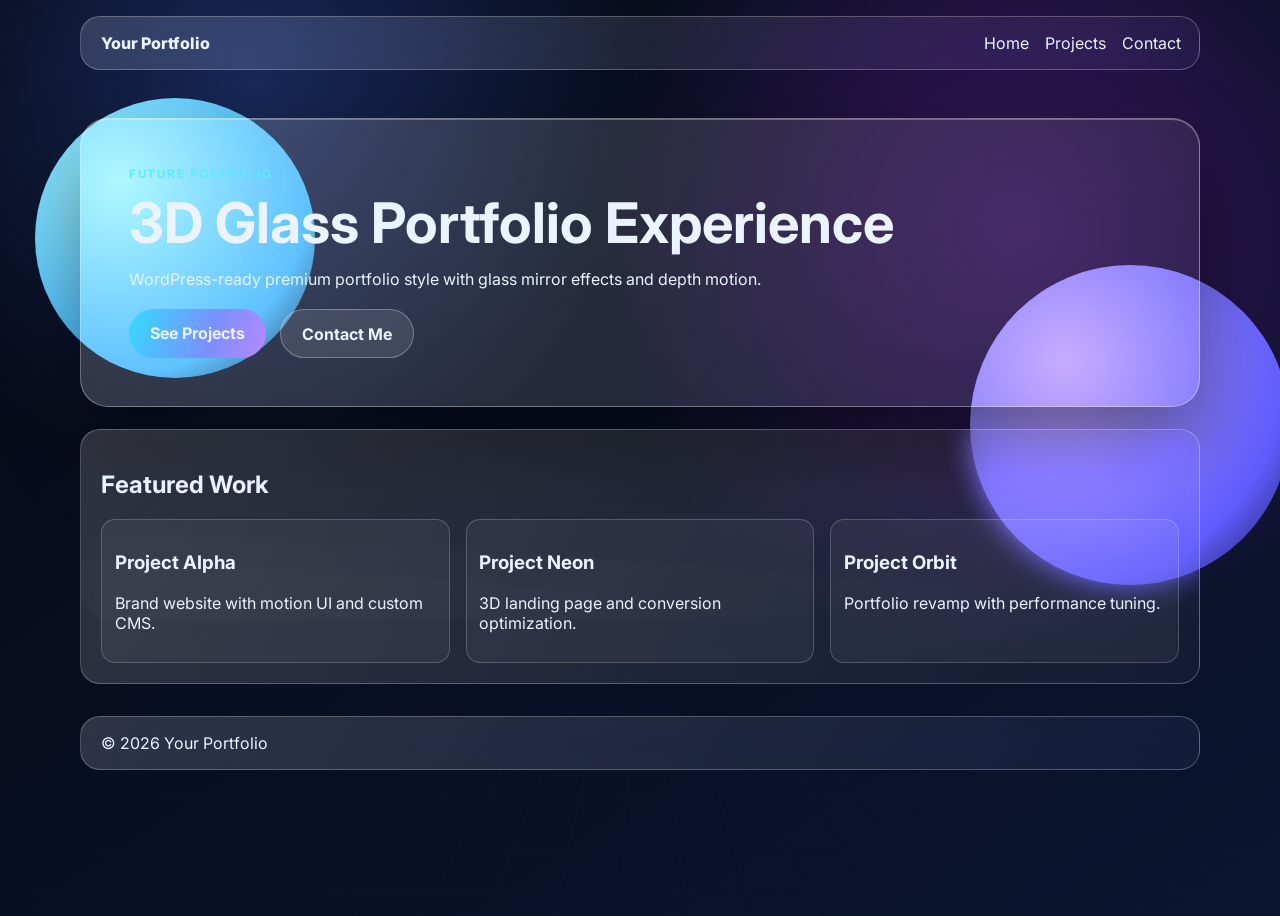
==== preview.html @ 579a9be7 "Convert project into complete WordPress glass portfolio theme" ====
<!doctype html>
<html lang="en">
<head>
  <meta charset="UTF-8" />
  <meta name="viewport" content="width=device-width, initial-scale=1.0" />
  <title>Glassfolio 3D Theme Preview</title>
  <link rel="preconnect" href="https://fonts.googleapis.com" />
  <link rel="preconnect" href="https://fonts.gstatic.com" crossorigin />
  <link href="https://fonts.googleapis.com/css2?family=Inter:wght@400;600;800&display=swap" rel="stylesheet" />
  <link rel="stylesheet" href="assets/css/theme.css" />
</head>
<body>
  <header class="site-header glass-shell">
    <div class="container nav-wrap">
      <a class="brand" href="#">Your Portfolio</a>
      <ul class="nav-menu"><li>Home</li><li>Projects</li><li>Contact</li></ul>
    </div>
  </header>
  <div class="scene-bg"></div>
  <main class="page-main" id="hero">
    <div class="orb orb-1"></div>
    <div class="orb orb-2"></div>
    <section class="glass-panel" id="panel">
      <p class="tag">FUTURE PORTFOLIO</p>
      <h1>3D Glass Portfolio Experience</h1>
      <p>WordPress-ready premium portfolio style with glass mirror effects and depth motion.</p>
      <div class="cta-row"><a class="btn btn-primary">See Projects</a><a class="btn btn-ghost">Contact Me</a></div>
    </section>
    <section class="content-section glass-shell">
      <h2>Featured Work</h2>
      <div class="cards-grid">
        <article class="project-card"><a class="project-link"><h3>Project Alpha</h3><p>Brand website with motion UI and custom CMS.</p></a></article>
        <article class="project-card"><a class="project-link"><h3>Project Neon</h3><p>3D landing page and conversion optimization.</p></a></article>
        <article class="project-card"><a class="project-link"><h3>Project Orbit</h3><p>Portfolio revamp with performance tuning.</p></a></article>
      </div>
    </section>
  </main>
  <footer class="site-footer glass-shell"><p style="margin:0;padding:1rem 1.25rem;">© 2026 Your Portfolio</p></footer>
  <script src="assets/js/theme.js"></script>
</body>
</html>
---- assets/css/theme.css ----
:root {
  --bg-dark: #060915;
  --bg-mid: #0b1530;
  --cyan: #60e8ff;
  --text: #ebf3ff;
}

* { box-sizing: border-box; }

body {
  margin: 0;
  min-height: 100vh;
  font-family: "Inter", system-ui, -apple-system, Segoe UI, Roboto, sans-serif;
  color: var(--text);
  background: radial-gradient(circle at 20% 10%, #182959, transparent 30%),
    radial-gradient(circle at 80% 25%, #37175e, transparent 35%),
    linear-gradient(145deg, var(--bg-dark), var(--bg-mid));
}

a { color: inherit; text-decoration: none; }

.container {
  width: min(1120px, 92vw);
  margin: 0 auto;
}

.glass-shell {
  background: linear-gradient(120deg, rgba(255, 255, 255, 0.16), rgba(255, 255, 255, 0.04));
  border: 1px solid rgba(255, 255, 255, 0.25);
  backdrop-filter: blur(14px) saturate(1.25);
  -webkit-backdrop-filter: blur(14px) saturate(1.25);
  border-radius: 20px;
}

.site-header,
.site-footer {
  position: relative;
  z-index: 10;
  width: min(1120px, 92vw);
  margin: 1rem auto;
}

.nav-wrap {
  display: flex;
  justify-content: space-between;
  align-items: center;
  padding: 1rem 1.25rem;
}

.brand { font-weight: 800; }

.nav-menu {
  display: flex;
  gap: 1rem;
  list-style: none;
  margin: 0;
  padding: 0;
}

.scene-bg {
  position: fixed;
  inset: 0;
  background-image: linear-gradient(rgba(255, 255, 255, 0.06) 1px, transparent 1px),
    linear-gradient(90deg, rgba(255, 255, 255, 0.06) 1px, transparent 1px);
  background-size: 52px 52px;
  mask-image: radial-gradient(circle at center, black 20%, transparent 80%);
  opacity: 0.22;
  transform: perspective(900px) rotateX(58deg) scale(1.8);
  transform-origin: center 120%;
}

.page-main {
  position: relative;
  z-index: 2;
  width: min(1120px, 92vw);
  margin: 0 auto 2rem;
  display: grid;
  gap: 1.4rem;
  perspective: 1200px;
}

.orb { position: absolute; border-radius: 50%; mix-blend-mode: screen; animation: float 8s ease-in-out infinite; }
.orb-1 { width: 280px; height: 280px; top: 2%; left: -4%; background: radial-gradient(circle at 30% 30%, #9ef7ff, #42b6ff 70%, transparent); }
.orb-2 { width: 320px; height: 320px; right: -8%; top: 30%; background: radial-gradient(circle at 30% 30%, #c3a7ff, #5f5dff 70%, transparent); animation-delay: -2.5s; }

.glass-panel {
  margin-top: 2rem;
  position: relative;
  padding: clamp(1.4rem, 4vw, 3rem);
  border-radius: 28px;
  background: linear-gradient(120deg, rgba(255, 255, 255, 0.18), rgba(255, 255, 255, 0.06));
  border: 1px solid rgba(255, 255, 255, 0.35);
  box-shadow: 0 35px 80px rgba(0, 0, 0, 0.45), inset 0 1px 0 rgba(255, 255, 255, 0.3);
  transform-style: preserve-3d;
  transition: transform 180ms ease-out;
}

.glass-panel::after {
  content: "";
  position: absolute;
  inset: auto 0 0;
  top: calc(100% + 14px);
  height: 70%;
  transform: scaleY(-1);
  opacity: 0.28;
  filter: blur(2px);
  background: inherit;
  border-radius: inherit;
  mask-image: linear-gradient(to bottom, rgba(0, 0, 0, 0.4), transparent 75%);
}

.tag { margin: 0; font-size: 0.72rem; letter-spacing: 0.15em; color: var(--cyan); font-weight: 700; }
h1 { margin: .8rem 0 1rem; font-size: clamp(1.8rem, 5vw, 3.5rem); line-height: 1.05; }

.cta-row { display: flex; gap: .9rem; margin-top: 1.3rem; }
.btn { border-radius: 999px; padding: .82rem 1.3rem; font-weight: 700; }
.btn-primary { background: linear-gradient(110deg, #34dbff, #7b8fff 60%, #b788ff); }
.btn-ghost { background: rgba(255, 255, 255, 0.1); border: 1px solid rgba(255, 255, 255, 0.3); }

.content-section { padding: 1.25rem; }
.cards-grid { display: grid; grid-template-columns: repeat(auto-fit, minmax(240px, 1fr)); gap: 1rem; }
.project-card { background: rgba(255,255,255,.05); border: 1px solid rgba(255,255,255,.2); border-radius: 14px; overflow: hidden; }
.project-link { display: block; padding: .8rem; }
.project-thumb img, .single-thumb img { width: 100%; height: auto; display: block; border-radius: 10px; }
.simple-layout { padding-top: 1rem; }
.site-footer p { margin: 0; padding: 1rem 1.25rem; }

@keyframes float { 0%, 100% { transform: translateY(0); } 50% { transform: translateY(-20px); } }

@media (max-width: 760px) {
  .nav-wrap { flex-direction: column; gap: .5rem; }
  .cta-row { flex-direction: column; }
}
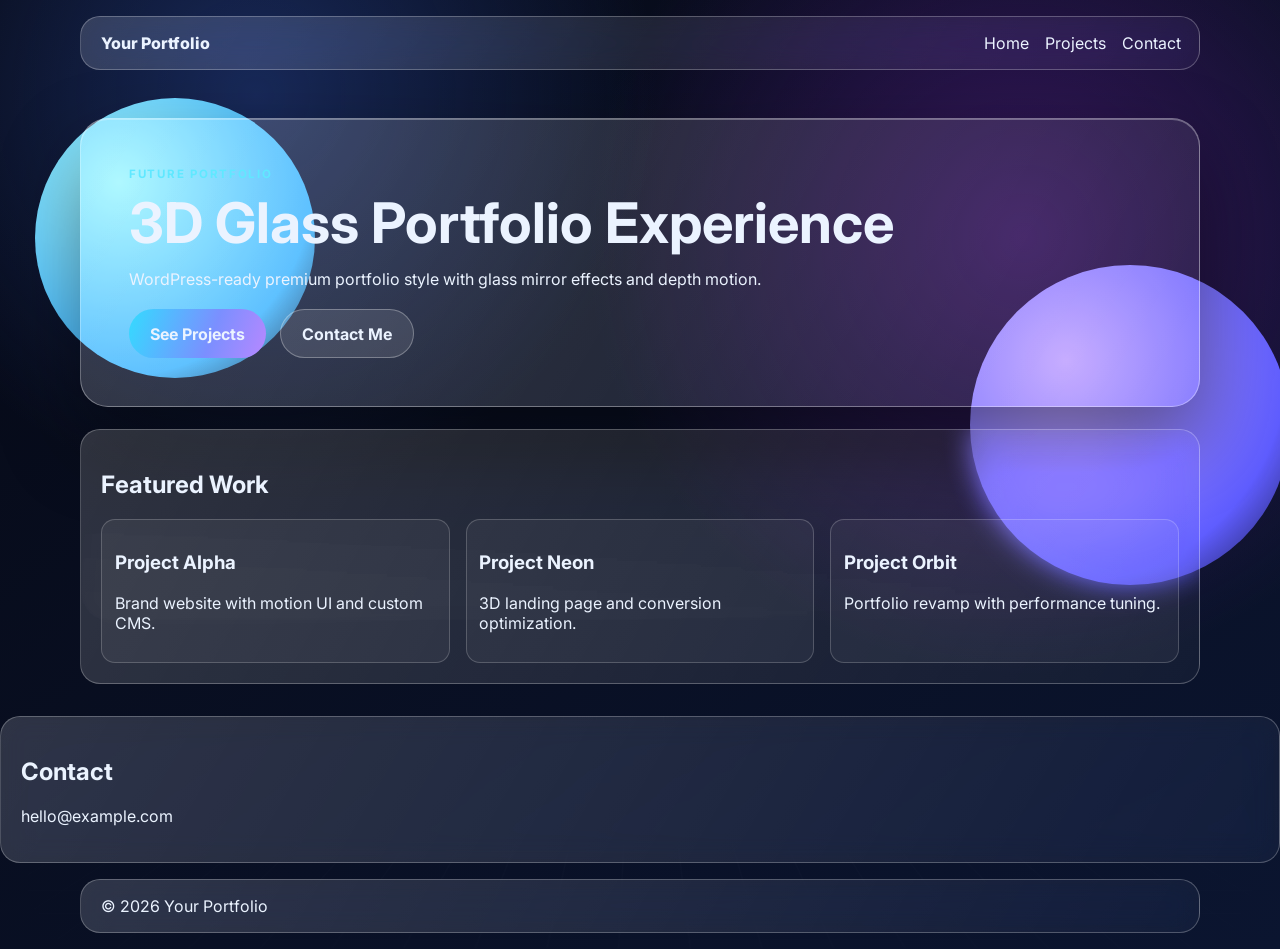
==== commit 49dd898d: "Fix glass overlay blocking CTA button clicks" ====
--- a/preview.html
+++ b/preview.html
@@ -24,9 +24,9 @@
       <p class="tag">FUTURE PORTFOLIO</p>
       <h1>3D Glass Portfolio Experience</h1>
       <p>WordPress-ready premium portfolio style with glass mirror effects and depth motion.</p>
-      <div class="cta-row"><a class="btn btn-primary">See Projects</a><a class="btn btn-ghost">Contact Me</a></div>
+      <div class="cta-row"><a class="btn btn-primary" href="#work">See Projects</a><a class="btn btn-ghost" href="#contact">Contact Me</a></div>
     </section>
-    <section class="content-section glass-shell">
+    <section id="work" class="content-section glass-shell">
       <h2>Featured Work</h2>
       <div class="cards-grid">
         <article class="project-card"><a class="project-link"><h3>Project Alpha</h3><p>Brand website with motion UI and custom CMS.</p></a></article>
@@ -35,6 +35,7 @@
       </div>
     </section>
   </main>
+  <section id="contact" class="content-section glass-shell"><h2>Contact</h2><p>hello@example.com</p></section>
   <footer class="site-footer glass-shell"><p style="margin:0;padding:1rem 1.25rem;">© 2026 Your Portfolio</p></footer>
   <script src="assets/js/theme.js"></script>
 </body>
--- a/assets/css/theme.css
+++ b/assets/css/theme.css
@@ -58,6 +58,7 @@
 }
 
 .scene-bg {
+  pointer-events: none;
   position: fixed;
   inset: 0;
   background-image: linear-gradient(rgba(255, 255, 255, 0.06) 1px, transparent 1px),
@@ -79,11 +80,12 @@
   perspective: 1200px;
 }
 
-.orb { position: absolute; border-radius: 50%; mix-blend-mode: screen; animation: float 8s ease-in-out infinite; }
+.orb { position: absolute; border-radius: 50%; mix-blend-mode: screen; animation: float 8s ease-in-out infinite; pointer-events: none; }
 .orb-1 { width: 280px; height: 280px; top: 2%; left: -4%; background: radial-gradient(circle at 30% 30%, #9ef7ff, #42b6ff 70%, transparent); }
 .orb-2 { width: 320px; height: 320px; right: -8%; top: 30%; background: radial-gradient(circle at 30% 30%, #c3a7ff, #5f5dff 70%, transparent); animation-delay: -2.5s; }
 
 .glass-panel {
+  isolation: isolate;
   margin-top: 2rem;
   position: relative;
   padding: clamp(1.4rem, 4vw, 3rem);
@@ -96,6 +98,8 @@
 }
 
 .glass-panel::after {
+  pointer-events: none;
+  z-index: 0;
   content: "";
   position: absolute;
   inset: auto 0 0;
@@ -109,11 +113,13 @@
   mask-image: linear-gradient(to bottom, rgba(0, 0, 0, 0.4), transparent 75%);
 }
 
+.glass-panel > * { position: relative; z-index: 1; }
+
 .tag { margin: 0; font-size: 0.72rem; letter-spacing: 0.15em; color: var(--cyan); font-weight: 700; }
 h1 { margin: .8rem 0 1rem; font-size: clamp(1.8rem, 5vw, 3.5rem); line-height: 1.05; }
 
 .cta-row { display: flex; gap: .9rem; margin-top: 1.3rem; }
-.btn { border-radius: 999px; padding: .82rem 1.3rem; font-weight: 700; }
+.btn { display: inline-flex; align-items: center; justify-content: center; border-radius: 999px; padding: .82rem 1.3rem; font-weight: 700; cursor: pointer; pointer-events: auto; }
 .btn-primary { background: linear-gradient(110deg, #34dbff, #7b8fff 60%, #b788ff); }
 .btn-ghost { background: rgba(255, 255, 255, 0.1); border: 1px solid rgba(255, 255, 255, 0.3); }
 
